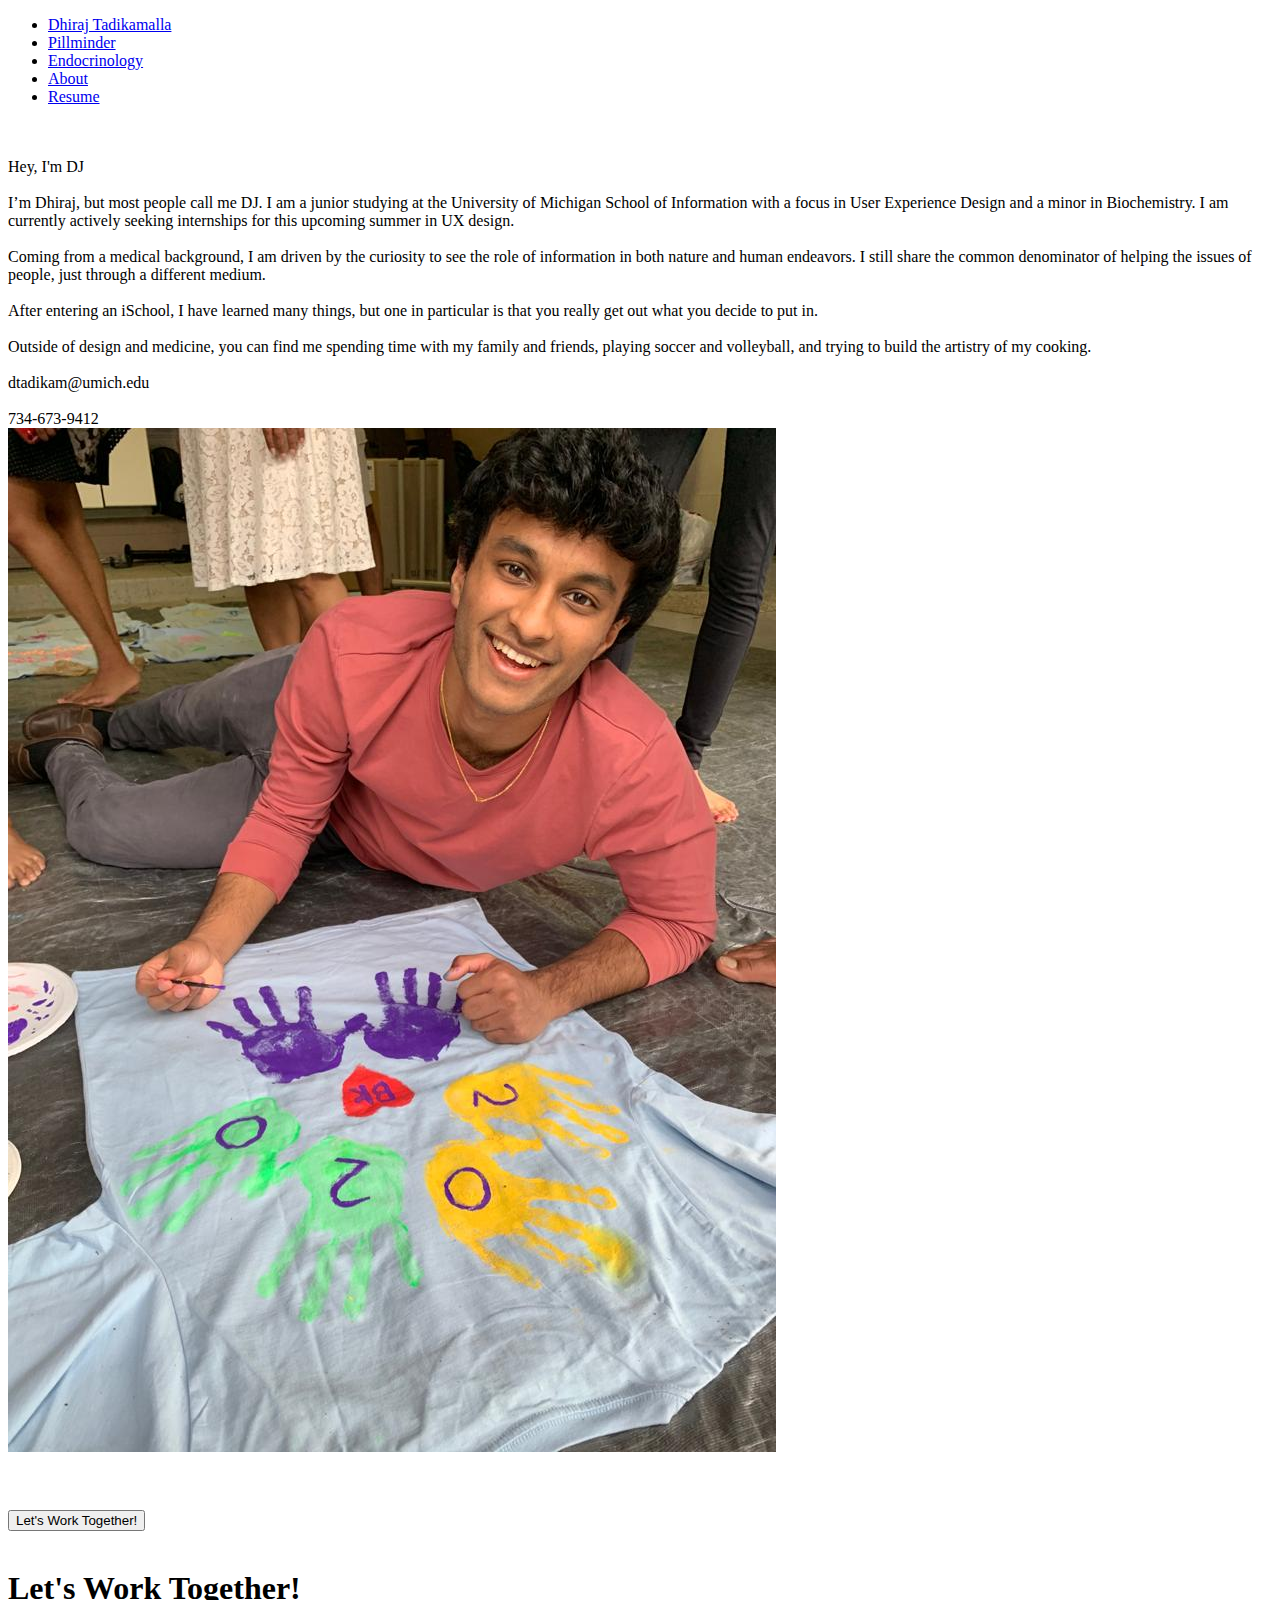
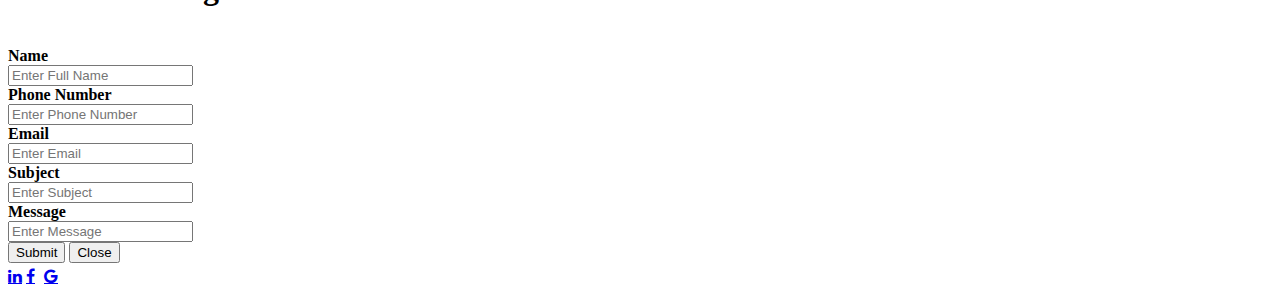
==== about.html @ dc1d83c9 "Add files via upload" ====
<!DOCTYPE html>
<html lang="en">
 <head>
    <meta charset="UTF-8">
    <meta name="viewport" content="width=device-width, initial-scale=1.0">
    
    <link rel="shortcut icon" type="image/png" href="icon.png"/>
    <link rel="stylesheet" type="text/css" href="html5reset.css">
    <link rel="stylesheet" type="text/css" href="style.css">
    <title>Dhiraj Tadikamalla</title>
 </head>
<body>
    <header>
        <ul class="nav_links">
            <li class="nav_item1"><a href="index.html">Dhiraj Tadikamalla</a></li>
            <li class="nav_item"><a href="pillminder.html">Pillminder</a></li>
            <li class="nav_item"><a href="endocrinology.html">Endocrinology</a></li>
            <li class="nav_item"><a class= "current" href="about.html">About</a></li>
            <li class="nav_item"><a href="resume.html">Resume</a></li>
          </ul>
    </header>
<main>
    <div class="grid-container">
        <br><br><div class="item1"><p1>Hey, I'm DJ</p1><br><br>
            I’m Dhiraj, but most people call me DJ. I am a junior studying at the <p2>University of Michigan</p2> School of Information with a focus in <p3>User Experience Design</p3> and a <p4>minor in Biochemistry.</p4> I am currently actively seeking internships for this upcoming summer in UX design. <br><br>
            
            Coming from a medical background, I am driven by the curiosity to see the role of information in both nature and human endeavors. I still share the common denominator of helping the issues of people, just through a different medium. <br><br>
            
            After entering an iSchool, I have learned many things, but one in particular is that you really get out what you decide to put in. <br><br>
            
            <p5> Outside of design and medicine, you can find me spending time with my family and friends, playing soccer and volleyball, and trying to build the artistry of my cooking.</p5> <br><br>
            
            <p6>dtadikam@umich.edu <br><br>
            
              734-673-9412</p6></div>
        <div class="item2"><img src= "imgs/about.jpg" alt= "about picture"></div> <br><br><br>
</main>

<footer>
    <button class= "open-button" onclick= "openForm()" ondblclick="closeForm()">Let's Work Together!</button> <br> <br>
    <div class= "form-popup" id = "myForm">
      <form action="https://formspree.io/f/mgepyraz" method="POST" class= "form-container">
          <h1>Let's Work Together!</h1><br>
          <label for= "name"><b>Name</b></label><br>
              <input type= "text" id= "name" placeholder= "Enter Full Name" name="name" required><br>
          <label for= "number"><b>Phone Number</b></label><br>
              <input type= "text" id= "number" placeholder= "Enter Phone Number" name="number"><br>
          <label for= "Email"><b>Email</b></label><br>
              <input type= "text" id= "Email" placeholder= "Enter Email" name="Email" required><br>
          <label for= "Subject"><b>Subject</b></label><br>
              <input type= "text" id= "Subject" placeholder= "Enter Subject" name="Subject" required><br>
          <label for= "Message"><b>Message</b></label><br>
              <input type= "text" id= "Message" placeholder= "Enter Message" name="Message" required><br>
          <button type="submit" class="btn">Submit</button>
          <button type="button" class="btn cancel" onclick="closeForm()">Close</button>
      </form> <b>
    </div>

  <script>
      function openForm() {
        document.getElementById("myForm").style.display = "block";
      }
      
      function closeForm() {
        document.getElementById("myForm").style.display = "none";
      }
  </script>

    <link rel="stylesheet" href="https://cdnjs.cloudflare.com/ajax/libs/font-awesome/4.7.0/css/font-awesome.min.css">
    <a aria-label= "LinkedIn" href="https://www.linkedin.com/in/dhiraj-tadikamalla-04040a1a4/" class="fa fa-linkedin"></a> 
    <a aria-label= "Facebook" href="https://www.facebook.com/dhiraj.tadikamalla/" class="fa fa-facebook"></a>
    <a aria-label= "Google" href="https://mail.google.com/mail/u/0/?view=cm&fs=1&tf=1&source=mailto&su=Saying+Hello&to=dhirajtadikamalla@gmail.com" class="fa fa-google" style= "margin: 5px"></a>
</footer>
</body>
</html>
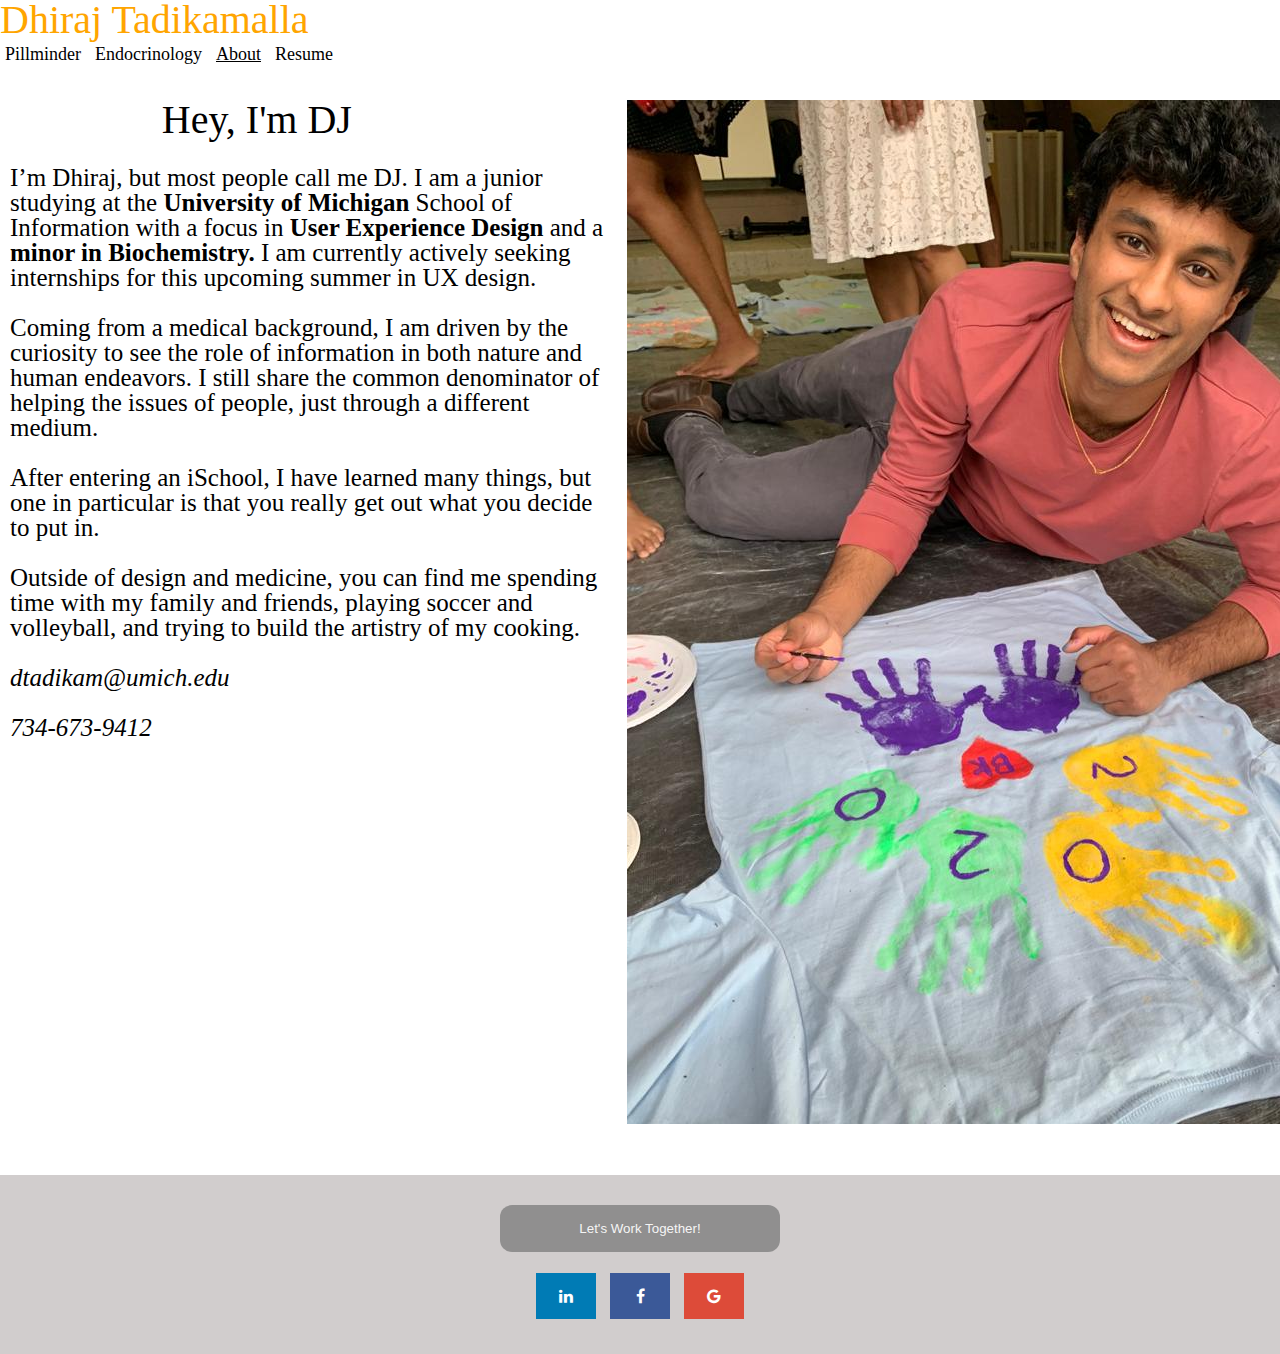
==== commit 481ce91e: "Add files via upload" ====
--- a/about.html
+++ b/about.html
@@ -5,8 +5,8 @@
     <meta name="viewport" content="width=device-width, initial-scale=1.0">
     
     <link rel="shortcut icon" type="image/png" href="icon.png"/>
-    <link rel="stylesheet" type="text/css" href="html5reset.css">
-    <link rel="stylesheet" type="text/css" href="style.css">
+    <link rel="stylesheet" type="text/css" href="css/html5reset.css">
+    <link rel="stylesheet" type="text/css" href="css/style.css">
     <title>Dhiraj Tadikamalla</title>
  </head>
 <body>
--- a/css/style.css
+++ b/css/style.css
@@ -0,0 +1,280 @@
+
+  .nav_links .nav_item1 a{
+      color: orange;
+      font-family: Roboto Slab;
+      font-size: 40px;
+      text-decoration: none;
+      display: flex;
+      flex-direction: row;
+      justify-content: flex-start;
+  }
+
+  .nav_links .nav_item{
+    font-size: 0.5em; 
+    display: inline-flex;
+    flex-direction: row;
+    justify-content: flex-end;
+  }
+  
+  .nav_item a{
+    font-size: large;
+    color: black;
+    text-decoration: none;
+    margin: 5px;
+  }
+  
+  .nav_item a:hover, a:focus{
+    color: rgb(241, 197, 102);
+    text-decoration: none;
+    -webkit-text-decoration-style: dotted;
+            text-decoration-style: dotted;
+  }
+
+  .nav_item .current{
+    text-decoration: underline;
+  }
+
+  .main{
+    font-size: 3em;
+    color: gray;
+  }
+  .main h1{
+      color: black;
+  }
+  .main h2{
+      color: rgb(80, 77, 77);
+  }
+  .main h3{
+      color: gray;
+  }
+  .main h1, .main h2, .main h3{
+      display: inline;
+  }
+  .main p3{
+      font-size: 35px;
+      color: black;
+  }
+  .main p4{
+      font-size: 25px;
+      color: gray;
+  }
+  hr{  
+    color: black;
+  }
+
+  .fade-in {
+    animation: fadeIn ease 4s;
+    -webkit-animation: fadeIn ease 4s;
+    -moz-animation: fadeIn ease 4s;
+    -o-animation: fadeIn ease 4s;
+    -ms-animation: fadeIn ease 4s;
+    }
+    @keyframes fadeIn {
+    0% {opacity:0;}
+    100% {opacity:1;}
+    }
+    
+    @-moz-keyframes fadeIn {
+    0% {opacity:0;}
+    100% {opacity:1;}
+    }
+    
+    @-webkit-keyframes fadeIn {
+    0% {opacity:0;}
+    100% {opacity:1;}
+    }
+    
+    @-o-keyframes fadeIn {
+    0% {opacity:0;}
+    100% {opacity:1;}
+    }
+    
+    @-ms-keyframes fadeIn {
+    0% {opacity:0;}
+    100% {opacity:1;}
+    }
+    @media screen and (prefers-reduced-motion:reduce){
+        .fade-in{ 
+          animation: none;
+        }
+      }
+
+  .main img{
+      display: inline;
+      align-items: center;
+      margin-left: 6px;
+      margin-right: auto;
+      width: 49%;
+      height: 500px;
+  }
+
+  .main img:hover {
+      opacity: 0.5;
+  }
+  
+  .grid-container{
+      display: inline-grid;
+      grid-template-columns: 49% 49%;
+  }
+
+  .grid-container .item1 p1{
+      color: black;
+      font-size: 40px;
+      margin-left: 25%;
+      
+  }
+.grid-container .item1 p2{
+    font-weight: bold;
+ }
+.grid-container .item1 p3{
+    font-weight: bold;
+}
+.grid-container .item1 p4{
+    font-weight: bold;
+}
+.grid-container .item1 p6{
+    font-style: italic;
+}
+  .grid-container .item1{
+      font-size: 25px;
+      margin-left: 10px;
+      margin-right: 10px;
+      font-family: 'Lucida Sans Unicode';
+      grid-column: 1/ span 1;
+      align-items: center;
+      justify-items: center;
+  }
+
+  .grid-container .item2{
+    grid-column: 2/ span 1;
+}
+.main .iframe{
+    margin-left: 25%;
+    margin-right: 25%;
+}
+.pill{
+    margin-left: 15px;
+    font-size: 20px;
+}
+
+.pill p1{
+    font-weight: bold;
+    font-size: 25px;
+}
+
+.pill li{
+    margin-left: 40px;
+}
+
+.pill p11{
+    font-style: italic;
+}
+
+.pill p14{
+    font-style: italic;
+}
+
+.center {
+    display: block;
+    margin-left: auto;
+    margin-right: auto;
+    width: 85%;
+  }
+
+  footer{
+    background-color: rgb(209, 205, 205);
+    color: white;
+    padding: 30px;
+    text-align: center;
+    bottom: 0;
+  }
+
+  .open-button {
+    background-color: gray;
+    color: white;
+    padding: 16px 20px;
+    border: slategray;
+    cursor: pointer;
+    opacity: 0.8;
+    position: static;
+    bottom: 23px;
+    right: 28px;
+    width: 280px;
+    border-radius: 12px;
+  }
+
+  .form-popup {
+    display: none;
+    position: static;
+    bottom: 0;
+    border: 3px solid #f1f1f1;
+    z-index: 9;
+  }
+
+  .form-container {
+    max-width: auto;
+    padding: 10px;
+    right: 5px;
+    background-color: rgb(116, 108, 108);
+  }
+
+  .form-container input[type=text] {
+    width: 90%;
+    padding: 15px;
+    margin: 5px 0 22px 5px;
+    border: none;
+    background: #f1f1f1;
+  }
+
+  .form-container input[type=text]:focus {
+    background-color: #ddd;
+    outline: none;
+  }
+
+  .form-container .btn {
+    background-color: #4CAF50;
+    color: white;
+    padding: 16px 20px;
+    border: none;
+    cursor: pointer;
+    width: 100%;
+    margin-bottom:10px;
+    opacity: 0.8;
+  }
+
+  .form-container .cancel {
+    background-color: red;
+  }
+
+  .form-container .btn:hover, .open-button:hover {
+    opacity: 1;
+  }
+
+  .fa {
+      padding: 15px;
+      font-size: 40px;
+      width: 30px;
+      text-align: center;
+      text-decoration: none;
+      margin: 5px;
+  }
+
+  .fa-linkedin {
+    background: #007bb5;
+    color: white;
+}
+
+  .fa-facebook {
+      background: #3B5998;
+      color: white;
+  }
+
+  .fa-google {
+    background: #dd4b39;
+    color: white;
+}
+
+.main iframe{
+    width: 600px;
+    height: 700px;
+}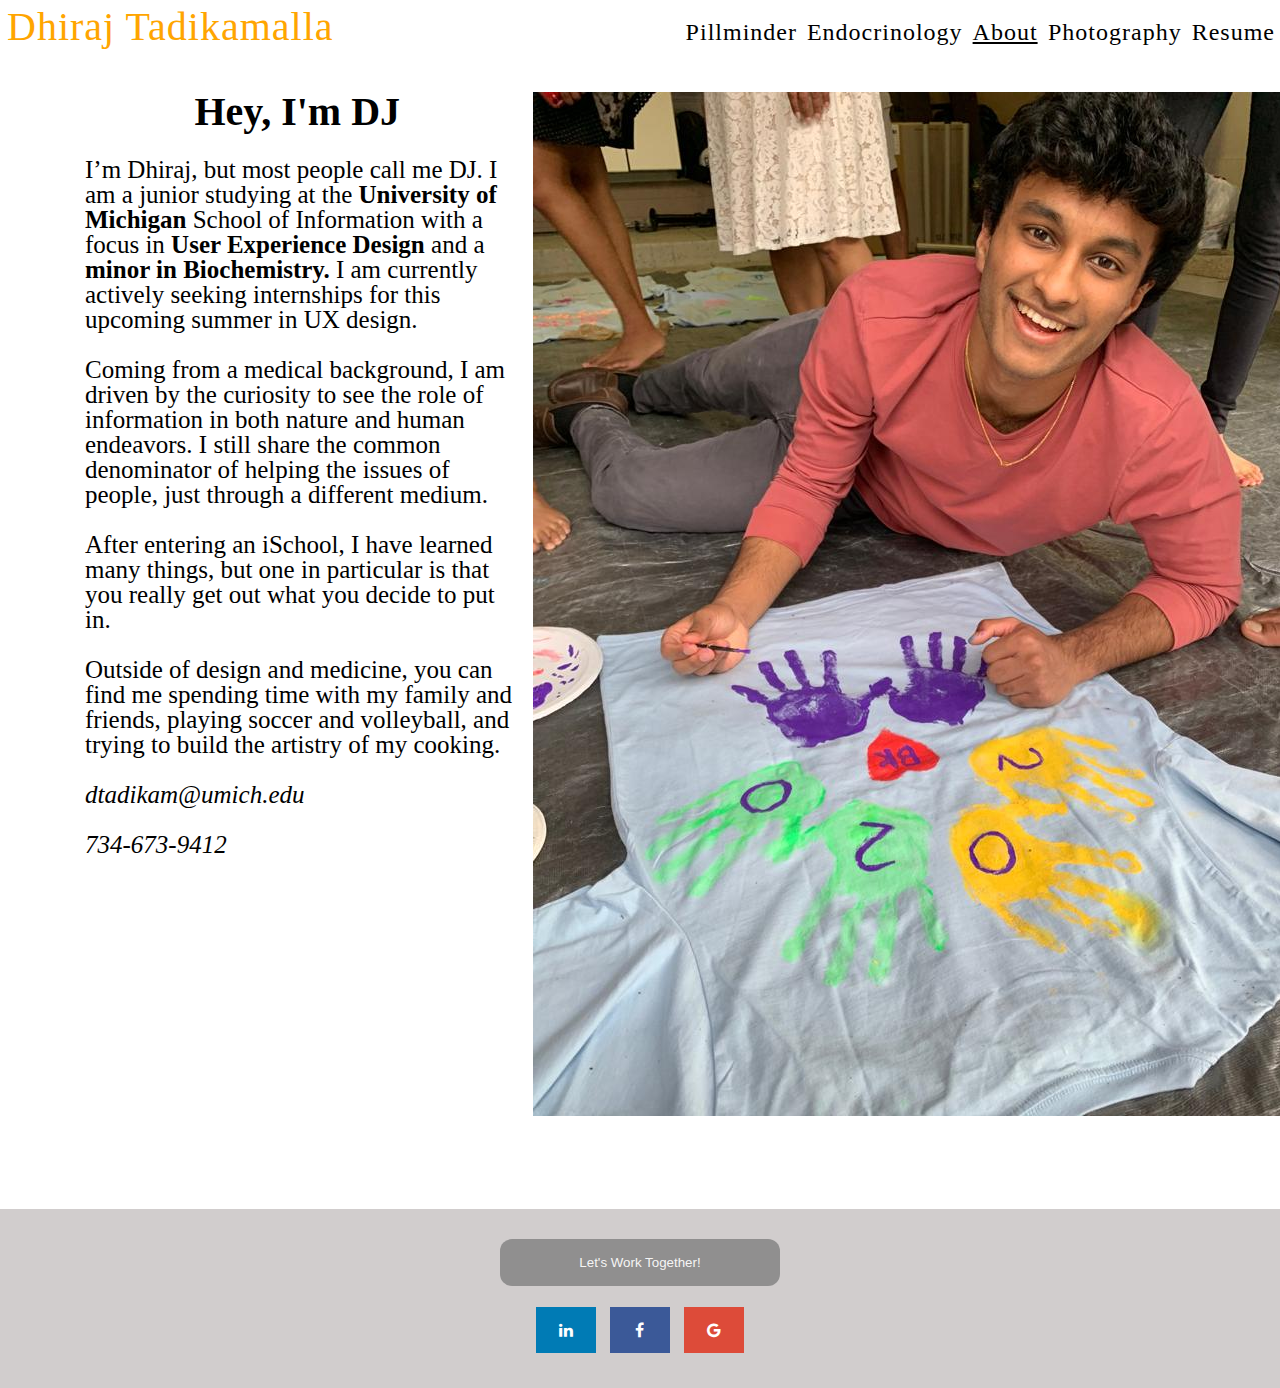
==== commit dc1bfa7d: "Final edits" ====
--- a/about.html
+++ b/about.html
@@ -4,25 +4,41 @@
     <meta charset="UTF-8">
     <meta name="viewport" content="width=device-width, initial-scale=1.0">
     
-    <link rel="shortcut icon" type="image/png" href="icon.png"/>
+    <link rel="shortcut icon" type="image/png" href="imgs/icon.png"/>
     <link rel="stylesheet" type="text/css" href="css/html5reset.css">
     <link rel="stylesheet" type="text/css" href="css/style.css">
     <title>Dhiraj Tadikamalla</title>
  </head>
 <body>
+    <a class = "skip" href="#skip">Skip to Main Content</a>
+    <div class="main">
+      <nav class="navigation">
+         <ul>
+            <li><a class= "main_user" href="index.html">Dhiraj Tadikamalla</a></li>
+            <li class= "user"><a href="pillminder.html">Pillminder</i></a></li>
+            <li class= "user"><a href="endocrinology.html">Endocrinology</i></a></li>
+            <li class= "user"><a class= "current" href="about.html">About</i></a></li>
+            <li class= "user"><a href="photography.html">Photography</i></a></li>
+            <li class= "user"><a href="resume.html">Resume</i></a></li>
+         </ul> 
+      </nav>
+    </div>
+
+    <!-- <a class = "skip" href="#skip">Skip to Main Content</a>
     <header>
         <ul class="nav_links">
             <li class="nav_item1"><a href="index.html">Dhiraj Tadikamalla</a></li>
             <li class="nav_item"><a href="pillminder.html">Pillminder</a></li>
             <li class="nav_item"><a href="endocrinology.html">Endocrinology</a></li>
             <li class="nav_item"><a class= "current" href="about.html">About</a></li>
+            <li class="nav_item"><a href="photography.html">Photography</a></li>
             <li class="nav_item"><a href="resume.html">Resume</a></li>
           </ul>
-    </header>
-<main>
-    <div class="grid-container">
+    </header> -->
+<main class= "pill" id="skip">
+    <div class="grid-contain">
         <br><br><div class="item1"><p1>Hey, I'm DJ</p1><br><br>
-            I’m Dhiraj, but most people call me DJ. I am a junior studying at the <p2>University of Michigan</p2> School of Information with a focus in <p3>User Experience Design</p3> and a <p4>minor in Biochemistry.</p4> I am currently actively seeking internships for this upcoming summer in UX design. <br><br>
+            I’m Dhiraj, but most people call me DJ. I am a junior studying at the <p2>University of Michigan</p2> School of Information with a focus in <p3>User Experience Design</p3> and a <p22>minor in Biochemistry.</p22> I am currently actively seeking internships for this upcoming summer in UX design. <br><br>
             
             Coming from a medical background, I am driven by the curiosity to see the role of information in both nature and human endeavors. I still share the common denominator of helping the issues of people, just through a different medium. <br><br>
             
--- a/css/style.css
+++ b/css/style.css
@@ -1,18 +1,78 @@
 
+.navigation ul {
+  list-style: none;
+  margin: 0;
+  padding: 0;
+  display: flex;
+}
+
+.navigation li {
+  flex: 9;    
+}
+
+.navigation .user {
+  flex: 1;
+}
+
+.pill, .container{
+  max-width: 1600px;
+  margin: 0 auto; 
+  padding: 0 3em 1.5em;
+}
+
+
+a {
+  font-size: 0.5em;
+  color: black;
+  letter-spacing: 1px;
+  text-decoration: none;
+  margin: 5px;
+  display: inline-block;
+  width: 100%;
+  text-align: left;
+}
+
+a:hover, a:focus {
+  color: rgb(241, 197, 102);
+  text-decoration: none;
+  -webkit-text-decoration-style: dotted;
+          text-decoration-style: dotted;
+}
+
+.current{
+  text-decoration: underline;
+}
+
+.navigation .main_user {
+  color: orange;
+  font-family: 'Open Sans';
+  font-size: 40px;
+  text-decoration: none;
+}
+
+.main_user1 {
+  color: White;
+  font-family: 'Open Sans';
+  font-size: 40px;
+  text-decoration: none;
+}
+
+
+/* 
   .nav_links .nav_item1 a{
       color: orange;
       font-family: Roboto Slab;
       font-size: 40px;
       text-decoration: none;
-      display: flex;
+      /* display: flex;
       flex-direction: row;
-      justify-content: flex-start;
+      justify-content: flex-start; 
   }
 
   .nav_links .nav_item{
     font-size: 0.5em; 
-    display: inline-flex;
-    flex-direction: row;
+    display: flex;
+    list-style: none;
     justify-content: flex-end;
   }
   
@@ -32,43 +92,76 @@
 
   .nav_item .current{
     text-decoration: underline;
-  }
-
-  .main{
-    font-size: 3em;
+  } */
+
+
+
+
+
+a.skip{
+  background: white;
+  align-items: center;
+  padding: 6px;
+  position: absolute;
+  top: -40px;
+  -webkit-transition: top 1s ease-out;
+  transition: top 1s ease-out;
+  z-index: 1;
+}
+
+a.skip:focus{
+  top:20px;
+  color: black;
+  text-decoration: underline;
+  text-decoration-style: solid;
+}
+
+a.skip:hover {
+  color: rgb(241, 197, 102);
+  text-decoration: none;
+}
+
+a.skip:focus{
+  border: 1px solid black;
+  width: 7%;
+}
+
+.main{
+  font-size: 3em;
+  color: gray;
+  margin-left: 2px;
+}
+.main h1{
+    color: black;
+}
+.main h2{
+    color: rgb(80, 77, 77);
+}
+.main h3{
     color: gray;
-  }
-  .main h1{
-      color: black;
-  }
-  .main h2{
-      color: rgb(80, 77, 77);
-  }
-  .main h3{
-      color: gray;
-  }
-  .main h1, .main h2, .main h3{
-      display: inline;
-  }
-  .main p3{
-      font-size: 35px;
-      color: black;
-  }
-  .main p4{
-      font-size: 25px;
-      color: gray;
-  }
-  hr{  
+}
+.main h1, .main h2, .main h3{
+    display: inline;
+}
+.main p3{
+    font-size: 35px;
     color: black;
-  }
-
-  .fade-in {
-    animation: fadeIn ease 4s;
-    -webkit-animation: fadeIn ease 4s;
-    -moz-animation: fadeIn ease 4s;
-    -o-animation: fadeIn ease 4s;
-    -ms-animation: fadeIn ease 4s;
-    }
+}
+.main p4{
+    font-size: 25px;
+    color: gray;
+}
+hr{  
+  color: black;
+}
+
+.fade-in {
+  animation: fadeIn ease 4s;
+  -webkit-animation: fadeIn ease 4s;
+  -moz-animation: fadeIn ease 4s;
+  -o-animation: fadeIn ease 4s;
+  -ms-animation: fadeIn ease 4s;
+}
     @keyframes fadeIn {
     0% {opacity:0;}
     100% {opacity:1;}
@@ -97,55 +190,118 @@
         .fade-in{ 
           animation: none;
         }
-      }
-
-  .main img{
-      display: inline;
-      align-items: center;
-      margin-left: 6px;
-      margin-right: auto;
-      width: 49%;
-      height: 500px;
-  }
-
-  .main img:hover {
-      opacity: 0.5;
-  }
-  
-  .grid-container{
-      display: inline-grid;
-      grid-template-columns: 49% 49%;
-  }
-
-  .grid-container .item1 p1{
-      color: black;
-      font-size: 40px;
-      margin-left: 25%;
+    }
+/* .grid-contain {
+  display: grid;
+  grid-template-columns: 50% 50%;
+} */
+/* .grid_img{
+    
+    align-items: center;
+    margin-left: 6px;
+    margin-right: auto;
+    width: 49%;
+    height: 49%; 
+} */
+
+.main img{
+  display: inline;
+  align-items: center;
+  margin-left: 2%;
+  margin-right: 6px;
+  width: 99%;
+  height: 500px;
+}
+
+.main img:hover {
+  opacity: 0.5;
+}
+
+.grid-container{
+  display: inline-grid;
+  grid-template-columns: 49% 49%;
+}
+
+.grid-contain{
+  display: inline-grid;
+  grid-template-columns: 40% 40%;
+}
+
+/* 
+.grid-contain{
+    display: grid;
+    grid-template-columns: 10% 10%;
+}
+
+.grid-img {
+  float: left;
+  width: 50%;
+  height: 25%;
+  padding: 5px;
+}
+
+.grid-container1::after {
+  content: "";
+  clear: both;
+  display: table;
+} */
+
+/* .image-wrapper {
+  display: grid;
+  grid-template-columns: 50% 50%;
+  /* grid-template-rows: repeat(24, 5vw); */
+  /* grid-gap: 15px; 
+} */
+
+/* .grid__img {
+  width: 100%;
+  height: 100%;
+  object-fit: cover;
+  display: block;
+} */
+
+/* .grid_img1 {
+  grid-row-start: 1;
+  grid-row-end: 24;
+  grid-row-start: 1;
+  grid-row-end: 7; 
+}
+.grid_img2 {
+  grid-row-start: 24;
+  grid-row-end: 50;
+  grid-row-start: 1;
+  grid-row-end: 7;
+} */
+
+.grid-contain .item1 p1{
+    color: black;
+    font-size: 40px;
+    margin-left: 25%;
       
-  }
-.grid-container .item1 p2{
+}
+.grid-contain .item1 p2{
     font-weight: bold;
  }
-.grid-container .item1 p3{
+.grid-contain .item1 p3{
     font-weight: bold;
 }
-.grid-container .item1 p4{
+.grid-contain .item1 p4{
     font-weight: bold;
 }
-.grid-container .item1 p6{
+.grid-contain .item1 p6{
     font-style: italic;
 }
-  .grid-container .item1{
+.grid-contain .item1{
       font-size: 25px;
       margin-left: 10px;
       margin-right: 10px;
-      font-family: 'Lucida Sans Unicode';
+      font-family: 'Open-Sans';
       grid-column: 1/ span 1;
       align-items: center;
       justify-items: center;
-  }
-
-  .grid-container .item2{
+}
+
+.grid-contain .item2{
     grid-column: 2/ span 1;
 }
 .main .iframe{
@@ -161,6 +317,18 @@
     font-weight: bold;
     font-size: 25px;
 }
+.pill p4{
+  color: orange;
+}
+.pill p20{
+  font-style: italic;
+}
+.pill p21{
+  text-decoration: underline;
+}
+.pill p22{
+  font-weight: bold;
+}
 
 .pill li{
     margin-left: 40px;
@@ -172,14 +340,65 @@
 
 .pill p14{
     font-style: italic;
+}
+
+.pill p15{
+  font-style: italic;
+}
+
+.pill p23{
+  font-style: italic;
 }
 
 .center {
     display: block;
     margin-left: auto;
     margin-right: auto;
-    width: 85%;
-  }
+    width: 50%;
+    height: 50%;
+    text-align:center;
+  }
+
+  .parallax{
+    background-image: url('https://www.sciencenewsforstudents.org/wp-content/uploads/2019/11/860_main_ISEF_pills.png');
+    /* Set a specific height */
+    height: 700px; 
+    width: 100%;
+    /* Create the parallax scrolling effect */
+    background-attachment: fixed;
+    background-position: center;
+    background-repeat: no-repeat;
+    background-size: cover;
+  }
+
+  .parallax img {
+    text-indent: -9999px;
+  }
+
+  .parallax2{
+    background-image: url('https://minutes.co/wp-content/uploads/2019/06/research-and-scholarship.jpg');
+    /* Set a specific height */
+    height: 700px; 
+    width: 100%;
+  
+    /* Create the parallax scrolling effect */
+    background-attachment: fixed;
+    background-position: center;
+    background-repeat: no-repeat;
+    background-size: cover;
+  }
+
+  /* .parallax::after {
+    content: " ";
+    position: absolute;
+    top: 0;
+    right: 0;
+    bottom: 0;
+    left: 0;
+    transform: translateZ(-1px) scale(1.5);
+    background-size: 100%;
+    z-index: -1;
+  } */
 
   footer{
     background-color: rgb(209, 205, 205);
@@ -277,4 +496,168 @@
 .main iframe{
     width: 600px;
     height: 700px;
+}
+
+.gallery {
+  display: grid;
+  grid-template-columns: repeat(24, 1fr);
+  grid-template-rows: repeat(24, 5vw);
+  grid-gap: 15px;
+}
+
+.gallery__img {
+  width: 100%;
+  height: 100%;
+  object-fit: cover;
+  display: block;
+}
+
+.gallery__item--1 {
+  grid-column-start: 1;
+  grid-column-end: 7;
+  grid-row-start: 1;
+  grid-row-end: 7;
+}
+.gallery__item--8 {
+  grid-column-start: 7;
+  grid-column-end: 13;
+  grid-row-start: 1;
+  grid-row-end: 7;
+}
+.gallery__item--4 {
+  grid-column-start: 1;
+  grid-column-end: 7;
+  grid-row-start: 7;
+  grid-row-end: 13;
+}
+.gallery__item--6 {
+  grid-column-start: 13;
+  grid-column-end: 25;
+  grid-row-start: 19;
+  grid-row-end: 25;
+}
+.gallery__item--5 {
+  grid-column-start: 13;
+  grid-column-end: 25;
+  grid-row-start: 1;
+  grid-row-end: 13;
+}
+.gallery__item--3 {
+  grid-column-start: 13;
+  grid-column-end: 25;
+  grid-row-start: 13;
+  grid-row-end: 19;
+}
+.gallery__item--2 {
+  grid-column-start: 1;
+  grid-column-end: 13;
+  grid-row-start: 13;
+  grid-row-end: 19;
+}
+.gallery__item--7 {
+  grid-column-start: 1;
+  grid-column-end: 13;
+  grid-row-start: 19;
+  grid-row-end: 25;
+}
+.gallery__item--9 {
+  grid-column-start: 7;
+  grid-column-end: 13;
+  grid-row-start: 7;
+  grid-row-end: 13;
+}
+
+/* .endo {
+  display: grid;
+  grid-template-columns: repeat(9, 1fr);
+  grid-template-rows: repeat(9, 5vw);
+  grid-gap: 15px;
+}
+
+.endo__img {
+  width: 100%;
+  height: 100%;
+  object-fit: cover;
+  display: block;
+}
+
+.container {
+  width: 90%;
+  margin: 1em auto; 
+}
+
+.endo1 {
+  grid-column-start: 3;
+  grid-column-end: 6;
+  grid-row-start: 1;
+  grid-row-end: 4;
+}
+.endo2 {
+  grid-column-start: 1;
+  grid-column-end: 5;
+  grid-row-start: 5;
+  grid-row-end: 9;
+}
+.endo3 {
+  grid-column-start: 5;
+  grid-column-end: 9;
+  /* grid-row-start: 5;
+  grid-row-end: 9; 
+}*/
+
+/* .endo1 {
+  float: left;
+  width: 50%;
+  padding: 5px;
+}
+
+.endo::after {
+  content: "";
+  clear: both;
+  display: table;
+}
+
+
+.endo {
+  display: flex;
+}
+
+.endo1 {
+  max-width: 75%;
+  flex: 25%;
+  padding: 5px;
+  padding-left: 3em;
+} */
+
+@media all and (max-width: 1000px) {
+  .navigation ul {
+     flex-wrap: wrap;
+  }
+  
+  .navigation li {
+     flex: 1 1 50%;
+  }
+
+  .navigation .user {
+     flex: 1 1 33.33%;
+  }
+}
+
+@media all and (max-width: 480px) {
+  .navigation li {
+     flex-basis: 100%;
+  }
+
+  .navigation .user {
+     flex-basis: 50%;
+  }
+  .main img{
+    width: 100%;
+  }
+}
+
+@media only screen and (max-device-width: 1366px) {
+  .parallax {
+    background-attachment: scroll;
+  }
 }